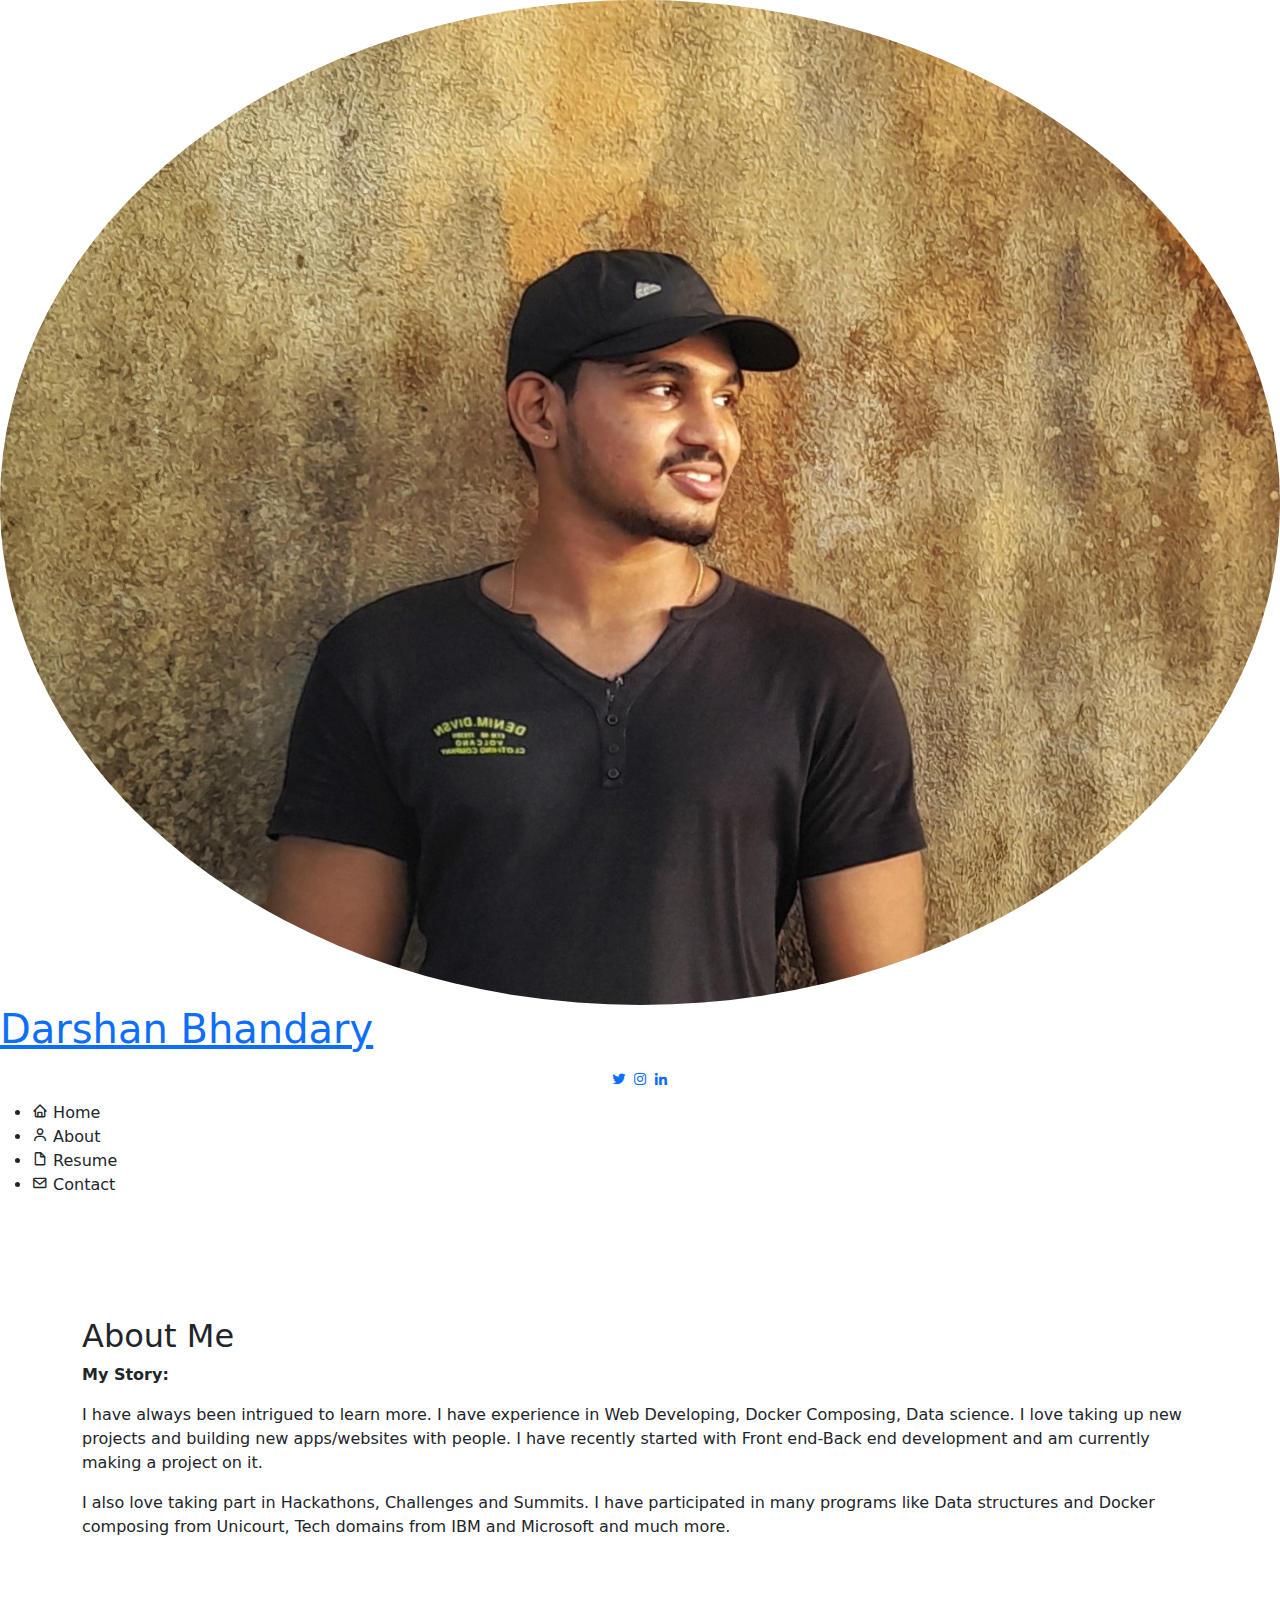
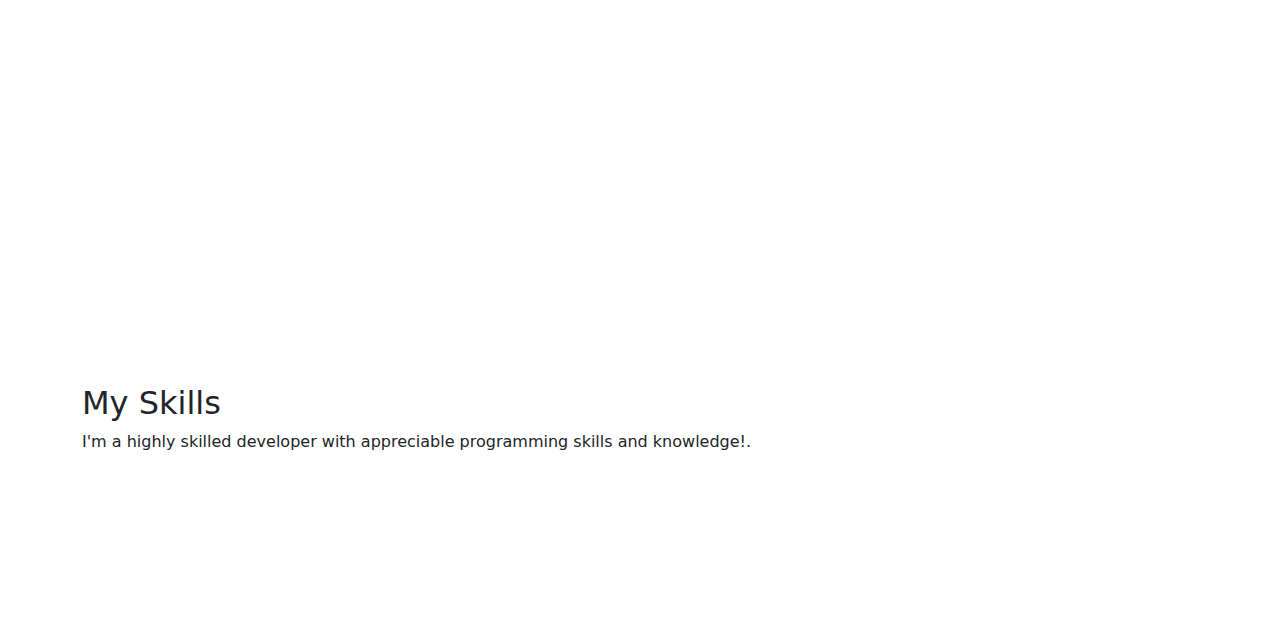
==== Task 1/index.html @ d775a0ec "updated" ====
<!DOCTYPE html>
<html lang="en">
<head>
    <meta charset="UTF-8">
    <meta http-equiv="X-UA-Compatible" content="IE=edge">
    <meta content="width=device-width, initial-scale=1.0" name="viewport">
    <title>My-portfolio</title>
    <meta content="" name="description">
    <meta content="" name="keywords">

    <link href="https://fonts.googleapis.com/css?family=Open+Sans:300,300i,400,400i,600,600i,700,700i|Raleway:300,300i,400,400i,500,500i,600,600i,700,700i|Poppins:300,300i,400,400i,500,500i,600,600i,700,700i" rel="stylesheet">
   
    <link href="assets/vendor/aos/aos.css" rel="stylesheet">
    <link href="assets/vendor/bootstrap/css/bootstrap.min.css" rel="stylesheet">
    <link href="assets/vendor/bootstrap-icons/bootstrap-icons.css" rel="stylesheet">
    <link href="assets/vendor/boxicons/css/boxicons.min.css" rel="stylesheet">
    <link href="assets/vendor/glightbox/css/glightbox.min.css" rel="stylesheet">
    <link href="assets/vendor/swiper/swiper-bundle.min.css" rel="stylesheet">

    <link href="css/style.css" rel="stylesheet">

</head>
<body>
    <i class="bi bi-list mobile-nav-toggle d-xl-none"></i>

    <header id="header">
        <div class="d-flex flex-column">
    
          <div class="profile">
            <img src="assets/img/profile_for_web_crp.jpg" alt="" class="img-fluid rounded-circle">
            <h1 class="text-light"><a href="index.html">Darshan Bhandary</a></h1>
            <div class="social-links mt-3 text-center">
              <a href="https://twitter.com/Darshan_Bhandry" class="twitter"><i class="bx bxl-twitter"></i></a>
              <a href="https://www.instagram.com/mr_dare_striker/" class="instagram"><i class="bx bxl-instagram"></i></a>
              <a href="https://www.linkedin.com/in/darshan-bhandary-b8691a249/" class="linkedin"><i class="bx bxl-linkedin"></i></a>
            </div>
          </div>
    
          <nav id="navbar" class="nav-menu navbar">
            <ul>
              <li><a href="#hero" class="nav-link scrollto active"><i class="bx bx-home"></i> <span>Home</span></a></li>
              <li><a href="#about" class="nav-link scrollto"><i class="bx bx-user"></i> <span>About</span></a></li>
              <li><a href="#resume" class="nav-link scrollto"><i class="bx bx-file-blank"></i> <span>Resume</span></a></li>
              <li><a href="#contact" class="nav-link scrollto"><i class="bx bx-envelope"></i> <span>Contact</span></a></li>
            </ul>
          </nav><!-- .nav-menu -->
        </div>
      </header><!-- End Header -->

      <section id="hero" class="d-flex flex-column justify-content-center align-items-center">
        <div class="hero-container" data-aos="fade-in">
          <h1>Darshan Bhandary</h1>
          <p>I'm <span class="typed" data-typed-items=" a Web Developer, a Programmer, a Free Lancer, a Aesthetic Enthusiast"></span></p>
        </div>
      </section><!-- End Hero -->
    <main id="main">

        <!-- ======= About Section ======= -->
        <section id="about" class="about">
          <div class="container">
    
            <div class="section-title">
              <h2>About Me</h2>
              <p><b>My Story:</b></p>
              <p>I have always been intrigued to learn more. I have experience in Web Developing, Docker Composing, Data science. I love taking up new projects and building new apps/websites with people. I have recently started with Front end-Back end development and am currently making a project on it.</p>
              <p>I also love taking part in Hackathons, Challenges and Summits. I have participated in many programs like Data structures and Docker composing from Unicourt, Tech domains from IBM and Microsoft and much more.</p>
            </div>
    
            <div class="row">
              <div class="col-lg-4" data-aos="fade-right">
                <img src="assets/img/profile name editted.jpg" class="img-fluid" alt="">
              </div>
              <div class="col-lg-8 pt-4 pt-lg-0 content" data-aos="fade-left">
                <h3>Intrest &amp; Passion.</h3>
                <p class="fst-italic">
                  Am a undergraduate passionate in programming and avid to learn new things. I'm intrested in building and developing new webpages/sites!.  
                </p>
                <div class="row">
                  <div class="col-lg-6">
                    <ul>
                      <li><i class="bi bi-chevron-right"></i> <strong>Birthday:</strong> <span>23 June 2003</span></li>
                      <li><i class="bi bi-chevron-right"></i> <strong>Website:</strong> <span><a href="https://darshan45672.github.io/Darshan-Bhandary" >Darshan Bhandary</a></span></li>
                      <li><i class="bi bi-chevron-right"></i> <strong>Phone:</strong> <span>+91 90190 03490</span></li>
                      <li><i class="bi bi-chevron-right"></i> <strong>City:</strong> <span>Mangaluru, Karnataka, India</span></li>
                    </ul>
                  </div>
                  <div class="col-lg-6">
                    <ul>
                      <li><i class="bi bi-chevron-right"></i> <strong>Age:</strong> <span>19</span></li>
                      <li><i class="bi bi-chevron-right"></i> <strong>Degree:</strong> <span>B.E</span></li>
                      <li><i class="bi bi-chevron-right"></i> <strong>Email id:</strong> <span>drshnbhandary@gmail.com</span></li>
                      <li><i class="bi bi-chevron-right"></i> <strong>Freelance:</strong> <span>Available</span></li>
                    </ul>
                  </div>
                </div>
              </div>
            </div>
    
          </div>
        </section><!-- End About Section -->
    
        <!-- ======= Skills Section ======= -->
        <section id="skills" class="skills section-bg">
          <div class="container">
    
            <div class="section-title">
              <h2>My Skills</h2>
              <p>I'm a highly skilled developer with appreciable programming skills and knowledge!.</p>
            </div>
    
            <div class="row skills-content">
    
              <div class="col-lg-6" data-aos="fade-up">
    
                <div class="progress">
                  <span class="skill">C <i class="val">70%</i></span>
                  <div class="progress-bar-wrap">
                    <div class="progress-bar" role="progressbar" aria-valuenow="70" aria-valuemin="0" aria-valuemax="100"></div>
                  </div>
                </div>
    
                <div class="progress">
                  <span class="skill">HTML <i class="val">80%</i></span>
                  <div class="progress-bar-wrap">
                    <div class="progress-bar" role="progressbar" aria-valuenow="80" aria-valuemin="0" aria-valuemax="100"></div>
                  </div>
                </div>
    
                <div class="progress">
                  <span class="skill">CSS <i class="val">70%</i></span>
                  <div class="progress-bar-wrap">
                    <div class="progress-bar" role="progressbar" aria-valuenow="70" aria-valuemin="0" aria-valuemax="100"></div>
                  </div>
                </div>
    
              </div>
    
              <div class="col-lg-6" data-aos="fade-up" data-aos-delay="100">
    
                <div class="progress">
                  <span class="skill">Python <i class="val">30%</i></span>
                  <div class="progress-bar-wrap">
                    <div class="progress-bar" role="progressbar" aria-valuenow="30" aria-valuemin="0" aria-valuemax="100"></div>
                  </div>
                </div>
    
                <div class="progress">
                  <span class="skill">Java <i class="val">40%</i></span>
                  <div class="progress-bar-wrap">
                    <div class="progress-bar" role="progressbar" aria-valuenow="40" aria-valuemin="0" aria-valuemax="100"></div>
                  </div>
                </div>
    
                <div class="progress">
                  <span class="skill">Quality of code <i class="val">75%</i></span>
                  <div class="progress-bar-wrap">
                    <div class="progress-bar" role="progressbar" aria-valuenow="75" aria-valuemin="0" aria-valuemax="100"></div>
                  </div>
                </div>
    
              </div>
    
            </div>
    
          </div>
        </section><!-- End Skills Section -->
    </main>
</body>
</html>
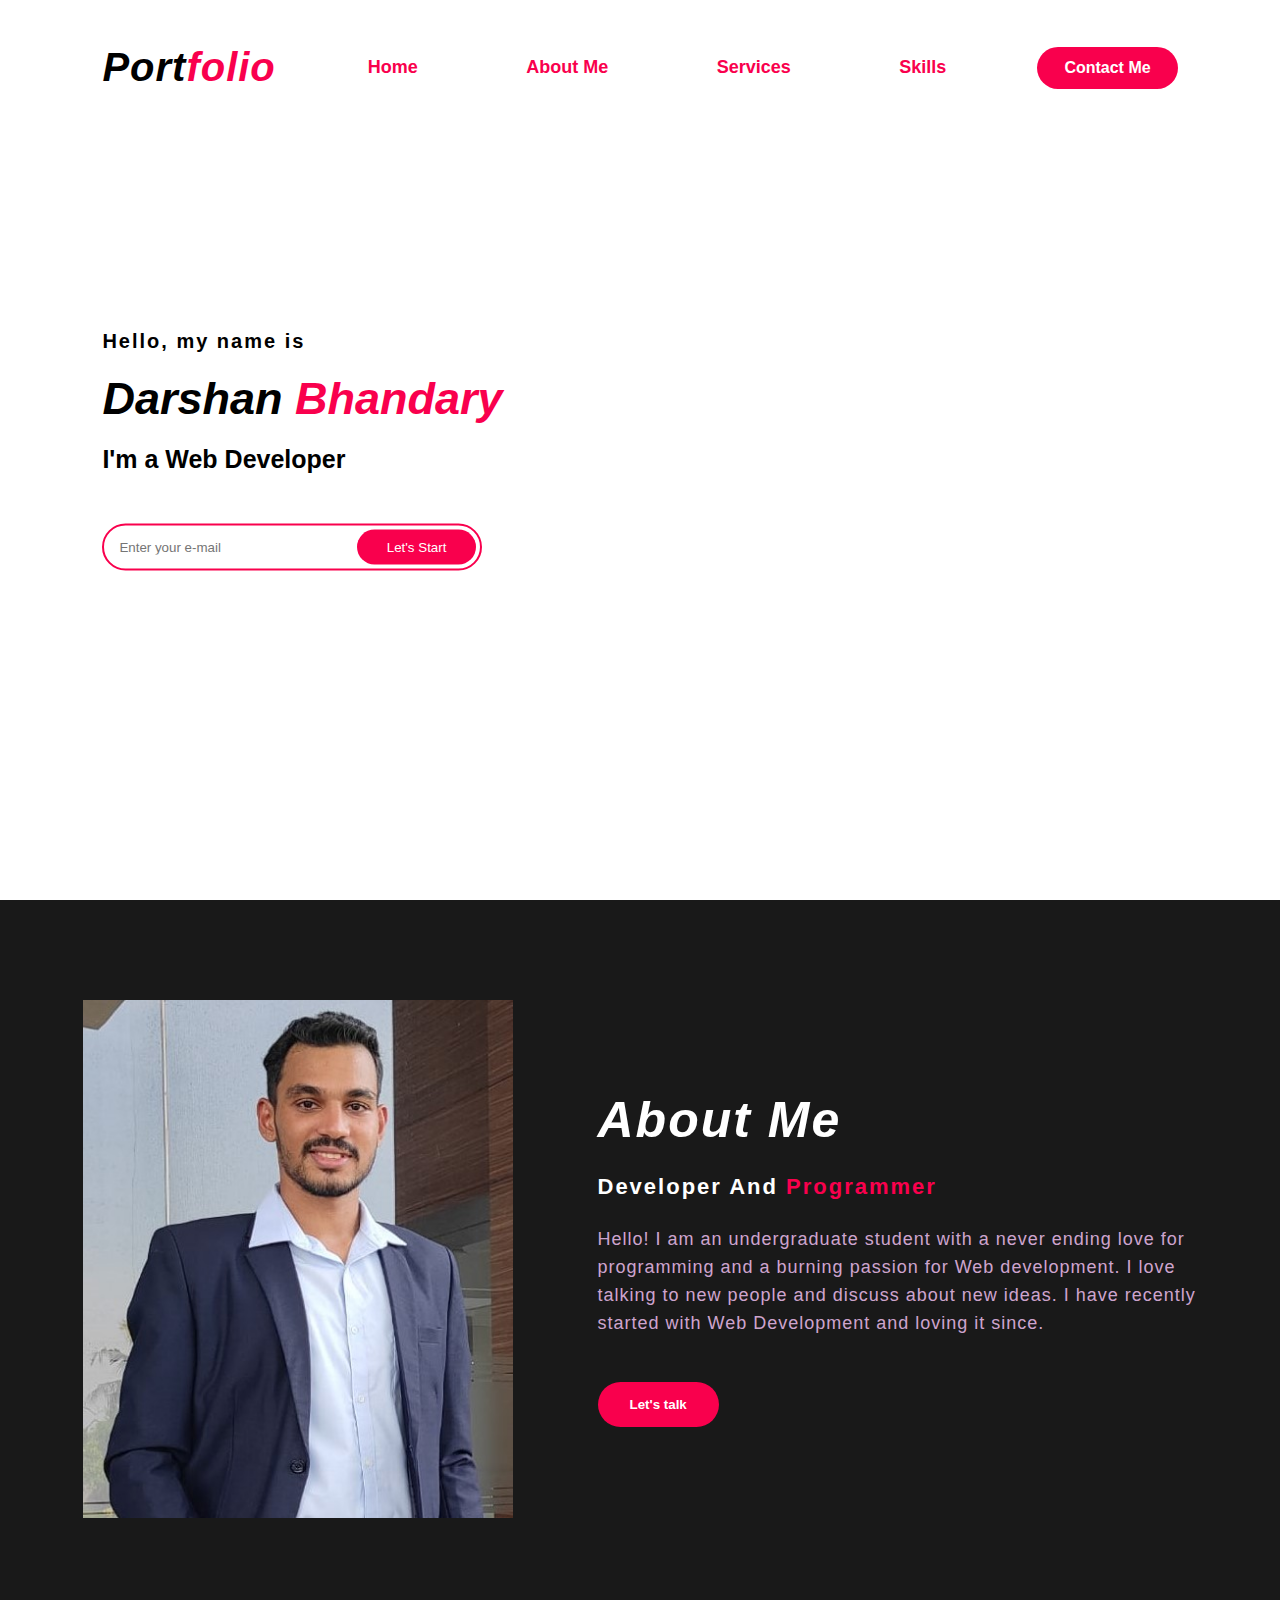
==== commit 4c453613: "updated index.html and style.css" ====
--- a/Task 1/index.html
+++ b/Task 1/index.html
@@ -9,161 +9,52 @@
     <meta content="" name="keywords">
 
     <link href="https://fonts.googleapis.com/css?family=Open+Sans:300,300i,400,400i,600,600i,700,700i|Raleway:300,300i,400,400i,500,500i,600,600i,700,700i|Poppins:300,300i,400,400i,500,500i,600,600i,700,700i" rel="stylesheet">
-   
-    <link href="assets/vendor/aos/aos.css" rel="stylesheet">
-    <link href="assets/vendor/bootstrap/css/bootstrap.min.css" rel="stylesheet">
-    <link href="assets/vendor/bootstrap-icons/bootstrap-icons.css" rel="stylesheet">
-    <link href="assets/vendor/boxicons/css/boxicons.min.css" rel="stylesheet">
-    <link href="assets/vendor/glightbox/css/glightbox.min.css" rel="stylesheet">
-    <link href="assets/vendor/swiper/swiper-bundle.min.css" rel="stylesheet">
+    
+    <link rel="stylesheet" href="https://cdnjs.cloudflare.com/ajax/libs/font-awesome/6.4.0/css/all.min.css" integrity="sha512-iecdLmaskl7CVkqkXNQ/ZH/XLlvWZOJyj7Yy7tcenmpD1ypASozpmT/E0iPtmFIB46ZmdtAc9eNBvH0H/ZpiBw==" crossorigin="anonymous" referrerpolicy="no-referrer" />
 
-    <link href="css/style.css" rel="stylesheet">
+    <link href="style.css" rel="stylesheet">
 
 </head>
 <body>
-    <i class="bi bi-list mobile-nav-toggle d-xl-none"></i>
+  <div class="hero">
+    <nav>
+      <h2 class="logo">Port<span>folio</span></h2>
+      <ul>
+        <li><a href="#">Home</a></li>
+        <li><a href="#">About Me</a></li>
+        <li><a href="#">Services</a></li>
+        <li><a href="#">Skills</a></li>
+      </ul>
+      <a href="" class="btn">Contact Me</a>
+    </nav>
+    
+    <!-- Home section -->
 
-    <header id="header">
-        <div class="d-flex flex-column">
-    
-          <div class="profile">
-            <img src="assets/img/profile_for_web_crp.jpg" alt="" class="img-fluid rounded-circle">
-            <h1 class="text-light"><a href="index.html">Darshan Bhandary</a></h1>
-            <div class="social-links mt-3 text-center">
-              <a href="https://twitter.com/Darshan_Bhandry" class="twitter"><i class="bx bxl-twitter"></i></a>
-              <a href="https://www.instagram.com/mr_dare_striker/" class="instagram"><i class="bx bxl-instagram"></i></a>
-              <a href="https://www.linkedin.com/in/darshan-bhandary-b8691a249/" class="linkedin"><i class="bx bxl-linkedin"></i></a>
-            </div>
-          </div>
-    
-          <nav id="navbar" class="nav-menu navbar">
-            <ul>
-              <li><a href="#hero" class="nav-link scrollto active"><i class="bx bx-home"></i> <span>Home</span></a></li>
-              <li><a href="#about" class="nav-link scrollto"><i class="bx bx-user"></i> <span>About</span></a></li>
-              <li><a href="#resume" class="nav-link scrollto"><i class="bx bx-file-blank"></i> <span>Resume</span></a></li>
-              <li><a href="#contact" class="nav-link scrollto"><i class="bx bx-envelope"></i> <span>Contact</span></a></li>
-            </ul>
-          </nav><!-- .nav-menu -->
-        </div>
-      </header><!-- End Header -->
+    <div class ="content">
+      <h4>Hello, my  name is</h4>
+      <h1>Darshan <span>Bhandary</span></h1>
+      <h3>I'm a Web Developer</h3>
+      <div class="news-letter">
+        <form >
+          <input type="email" name="name" id="mail" placeholder="Enter your e-mail">
+          <input type="submit" name="submit" value="Let's Start">
+        </form>
+      </div>
+    </div>
+  </div>
 
-      <section id="hero" class="d-flex flex-column justify-content-center align-items-center">
-        <div class="hero-container" data-aos="fade-in">
-          <h1>Darshan Bhandary</h1>
-          <p>I'm <span class="typed" data-typed-items=" a Web Developer, a Programmer, a Free Lancer, a Aesthetic Enthusiast"></span></p>
-        </div>
-      </section><!-- End Hero -->
-    <main id="main">
+  <!-- about me section -->
 
-        <!-- ======= About Section ======= -->
-        <section id="about" class="about">
-          <div class="container">
-    
-            <div class="section-title">
-              <h2>About Me</h2>
-              <p><b>My Story:</b></p>
-              <p>I have always been intrigued to learn more. I have experience in Web Developing, Docker Composing, Data science. I love taking up new projects and building new apps/websites with people. I have recently started with Front end-Back end development and am currently making a project on it.</p>
-              <p>I also love taking part in Hackathons, Challenges and Summits. I have participated in many programs like Data structures and Docker composing from Unicourt, Tech domains from IBM and Microsoft and much more.</p>
-            </div>
-    
-            <div class="row">
-              <div class="col-lg-4" data-aos="fade-right">
-                <img src="assets/img/profile name editted.jpg" class="img-fluid" alt="">
-              </div>
-              <div class="col-lg-8 pt-4 pt-lg-0 content" data-aos="fade-left">
-                <h3>Intrest &amp; Passion.</h3>
-                <p class="fst-italic">
-                  Am a undergraduate passionate in programming and avid to learn new things. I'm intrested in building and developing new webpages/sites!.  
-                </p>
-                <div class="row">
-                  <div class="col-lg-6">
-                    <ul>
-                      <li><i class="bi bi-chevron-right"></i> <strong>Birthday:</strong> <span>23 June 2003</span></li>
-                      <li><i class="bi bi-chevron-right"></i> <strong>Website:</strong> <span><a href="https://darshan45672.github.io/Darshan-Bhandary" >Darshan Bhandary</a></span></li>
-                      <li><i class="bi bi-chevron-right"></i> <strong>Phone:</strong> <span>+91 90190 03490</span></li>
-                      <li><i class="bi bi-chevron-right"></i> <strong>City:</strong> <span>Mangaluru, Karnataka, India</span></li>
-                    </ul>
-                  </div>
-                  <div class="col-lg-6">
-                    <ul>
-                      <li><i class="bi bi-chevron-right"></i> <strong>Age:</strong> <span>19</span></li>
-                      <li><i class="bi bi-chevron-right"></i> <strong>Degree:</strong> <span>B.E</span></li>
-                      <li><i class="bi bi-chevron-right"></i> <strong>Email id:</strong> <span>drshnbhandary@gmail.com</span></li>
-                      <li><i class="bi bi-chevron-right"></i> <strong>Freelance:</strong> <span>Available</span></li>
-                    </ul>
-                  </div>
-                </div>
-              </div>
-            </div>
-    
-          </div>
-        </section><!-- End About Section -->
-    
-        <!-- ======= Skills Section ======= -->
-        <section id="skills" class="skills section-bg">
-          <div class="container">
-    
-            <div class="section-title">
-              <h2>My Skills</h2>
-              <p>I'm a highly skilled developer with appreciable programming skills and knowledge!.</p>
-            </div>
-    
-            <div class="row skills-content">
-    
-              <div class="col-lg-6" data-aos="fade-up">
-    
-                <div class="progress">
-                  <span class="skill">C <i class="val">70%</i></span>
-                  <div class="progress-bar-wrap">
-                    <div class="progress-bar" role="progressbar" aria-valuenow="70" aria-valuemin="0" aria-valuemax="100"></div>
-                  </div>
-                </div>
-    
-                <div class="progress">
-                  <span class="skill">HTML <i class="val">80%</i></span>
-                  <div class="progress-bar-wrap">
-                    <div class="progress-bar" role="progressbar" aria-valuenow="80" aria-valuemin="0" aria-valuemax="100"></div>
-                  </div>
-                </div>
-    
-                <div class="progress">
-                  <span class="skill">CSS <i class="val">70%</i></span>
-                  <div class="progress-bar-wrap">
-                    <div class="progress-bar" role="progressbar" aria-valuenow="70" aria-valuemin="0" aria-valuemax="100"></div>
-                  </div>
-                </div>
-    
-              </div>
-    
-              <div class="col-lg-6" data-aos="fade-up" data-aos-delay="100">
-    
-                <div class="progress">
-                  <span class="skill">Python <i class="val">30%</i></span>
-                  <div class="progress-bar-wrap">
-                    <div class="progress-bar" role="progressbar" aria-valuenow="30" aria-valuemin="0" aria-valuemax="100"></div>
-                  </div>
-                </div>
-    
-                <div class="progress">
-                  <span class="skill">Java <i class="val">40%</i></span>
-                  <div class="progress-bar-wrap">
-                    <div class="progress-bar" role="progressbar" aria-valuenow="40" aria-valuemin="0" aria-valuemax="100"></div>
-                  </div>
-                </div>
-    
-                <div class="progress">
-                  <span class="skill">Quality of code <i class="val">75%</i></span>
-                  <div class="progress-bar-wrap">
-                    <div class="progress-bar" role="progressbar" aria-valuenow="75" aria-valuemin="0" aria-valuemax="100"></div>
-                  </div>
-                </div>
-    
-              </div>
-    
-            </div>
-    
-          </div>
-        </section><!-- End Skills Section -->
-    </main>
+  <section class="about">
+    <div class="main">
+      <img src="profile name editted.jpg" alt="">
+      <div class="about-text">
+        <h2>About Me</h2>
+        <h5>Developer and <span>Programmer</span></h5>
+        <p>Hello! I am an undergraduate student with a never ending love for programming and a burning passion for Web development. I love talking to new people and discuss about new ideas. I have recently started with Web Development and loving it since.</p>
+        <button class="button">Let's talk</button>
+      </div>
+    </div>
+  </section>
 </body>
 </html>--- a/Task 1/style.css
+++ b/Task 1/style.css
@@ -0,0 +1,199 @@
+*{
+    padding: 0;
+    margin: 0;
+    font-family: 'Josfin Sans', sans-serif;
+    box-sizing: border-box;
+}
+
+.hero{
+    height: 100vh;
+    width: 100%;
+    background-image: url(DSC_0227.JPG);
+    background-size: cover;
+    background-position: center;
+}
+
+nav{
+    display: flex;
+    align-items: center;
+    justify-content: space-between;
+    padding-top: 45px;
+    padding-left: 8%;
+    padding-right: 8%;
+}
+
+.logo{
+    color: black;
+    font-style:oblique;
+    font-size: 40px;
+    letter-spacing: 1px;
+    cursor: pointer;
+}
+
+span{
+    padding-right: 1px;
+    color: #f9004d;
+}
+
+nav ul li{
+    list-style-type: none ;
+    display: inline-block;
+    padding: 10px 25px;
+}
+
+nav ul li a{
+    background-color: white;
+    color: #f9004d;
+    text-decoration: none;
+    font-weight: bold ;
+    text-transform: capitalize;
+    font-size: large;
+    border: 2px solid transparent ;
+    padding: 10px 25px;
+    border-radius: 30px ;
+    transition: transform .4s;
+}
+
+nav ul li a:hover{
+    color: white;
+    background-color: #f9004d;
+    transition: transform.4s;
+    border: 2px solid transparent ;
+    transform: scale(1.3);
+}
+
+.btn{
+    background-color: #f9004d;
+    color: white;
+    text-decoration: none;
+    border: 2px solid transparent;
+    font-weight: bold;
+    padding: 10px 25px;
+    border-radius: 30px ;
+    transition: transform .4s;
+}
+
+.btn:hover{
+    transform: scale(1.3);
+}
+
+.content{
+    position: absolute;
+    top: 50%;
+    left: 8%;
+    transform: translateY(-50%);
+}
+
+h1{
+    color: black;
+    font-style: oblique;
+    margin: 20px 0px 20px;
+    font-size: 45px;
+}
+
+h3{
+    color: black;
+    margin-bottom: 50px;
+    font-size: 25px;
+}
+
+h4{
+    color: black;
+    letter-spacing: 2px;
+    font-size: 20px;
+}
+
+.news-letter form{
+    width: 380px;
+    max-width: 100%;
+    position: relative;
+}
+
+.news-letter form input:first-child{
+    display: inline-block;
+    width:100%;
+    padding: 14px 130px 14px 15px;  
+    border: 2px solid #f9004d;
+    outline: none;
+    border-radius: 30px; 
+}
+
+.news-letter form input:last-child{
+    position: absolute;
+    display: inline-block;
+    outline: none;
+    border: none;
+    padding: 10px 30px;
+    border-radius: 30px;
+    background-color: #f9004d;
+    color: white;
+    box-shadow: 0px 0px 5px #000, 0px 0px 15px, #858585;
+    top: 6px;
+    right: 6px;
+}
+
+.about{
+    width: 100%;
+    padding: 100px 0px;
+    background-color: #191919
+}
+
+.about img{
+    height: auto;
+    width: 430px;
+}
+
+.about-text{
+    width: 600px;
+}
+
+.main{
+    width: 1200px;
+    max-width: 95%;
+    margin: 0 auto;
+    display: flex;
+    align-items: center;
+    justify-content: space-around;
+}
+
+.about-text h2{
+    color: white;
+    letter-spacing: 2px;
+    font-size: 50px;
+    margin-bottom: 25px;
+    text-transform: capitalize;
+    font-style: oblique ;
+}
+
+.about-text h5{
+    color: white;
+    letter-spacing: 2px;
+    font-size: 22px;
+    margin-bottom: 25px;
+    text-transform: capitalize;
+}
+
+.about-text p{
+    color: #fcfc;
+    letter-spacing: 1px;
+    line-height: 28px;
+    font-size: 18px;
+    margin-bottom: 45px;
+}
+
+button{
+    background-color: #f9004d;
+    color: white;
+    text-decoration: none;
+    border: 2px solid transparent;
+    font-weight: bold;
+    padding: 13px 30px;
+    border-radius: 30px;
+    transition: .4s;
+}
+
+button:hover{
+    background-color: transparent;
+    border: 2px solid #f9004d;
+
+}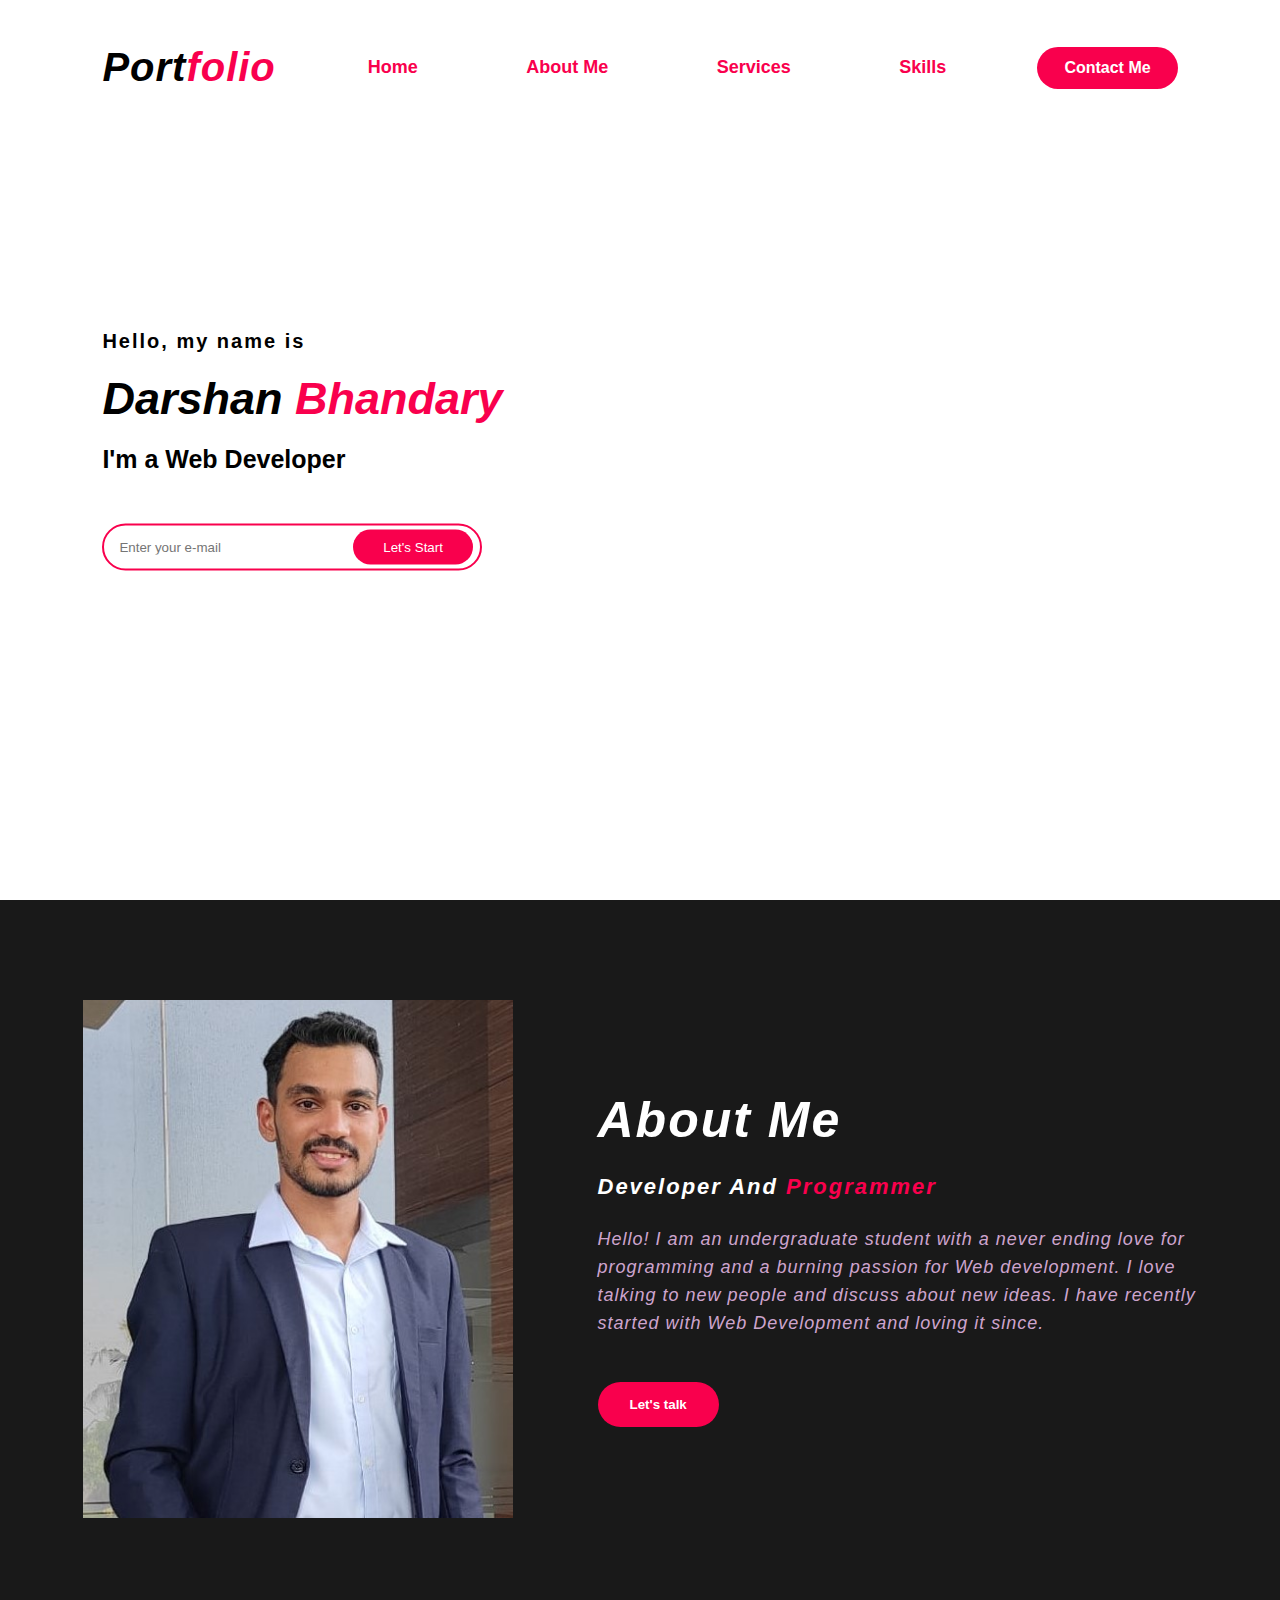
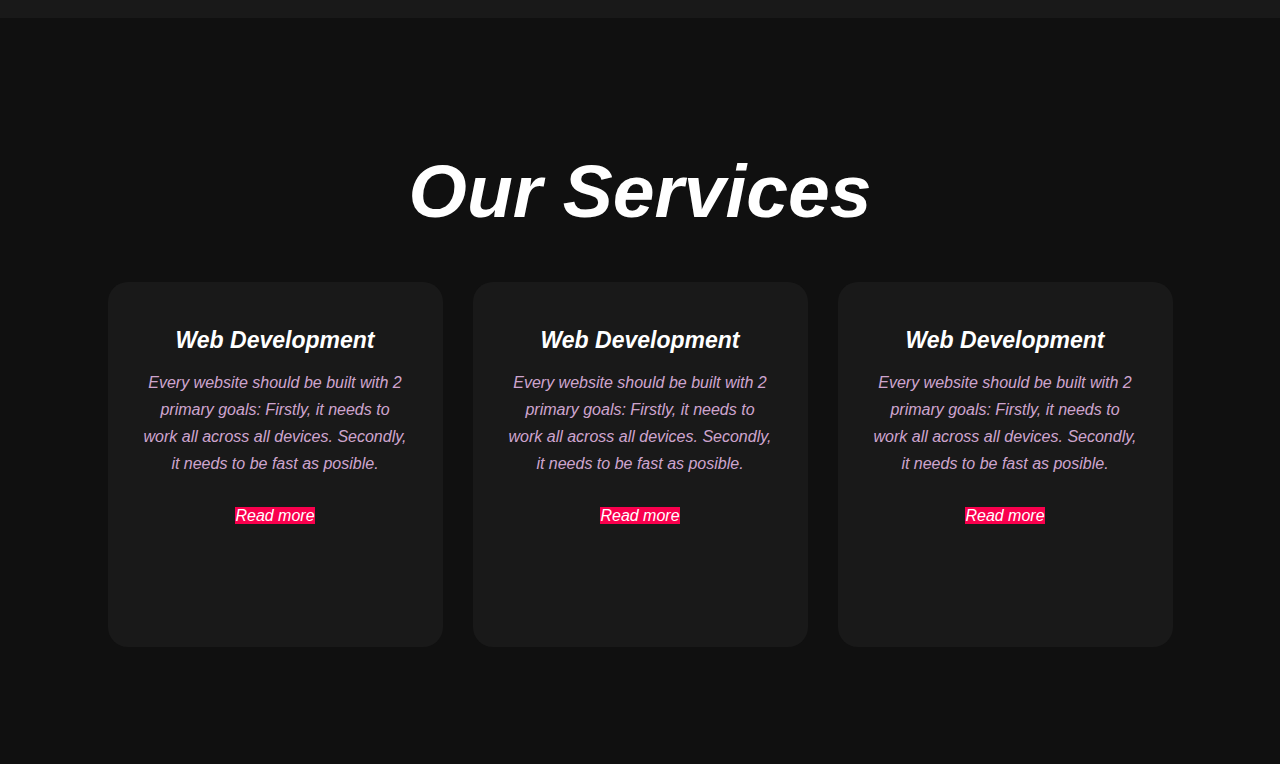
==== commit 69d57a66: "service section updated" ====
--- a/Task 1/index.html
+++ b/Task 1/index.html
@@ -56,5 +56,48 @@
       </div>
     </div>
   </section>
+
+  <!-- Service section -->
+  <div class="services">
+    <div class="title">
+      <h2>Our Services</h2>
+    </div>
+    <div class="box">
+      <div class="card">
+        <i class="fa-solid fa-bars"></i>
+        <h5>Web Development</h5>
+        <div class="pra">
+          <p>Every website should be built with 2 primary goals: Firstly, it needs to work all across all devices. Secondly, it needs to be fast as posible.</p>
+          <p style="text-align: center;">
+            <a class="button" href="#">Read more</a>
+          </p>
+        </div>
+      </div>
+
+      <div class="card">
+        <i class="fa-regular fa-user"></i>
+        <h5>Web Development</h5>
+        <div class="pra">
+          <p>Every website should be built with 2 primary goals: Firstly, it needs to work all across all devices. Secondly, it needs to be fast as posible.</p>
+          <p style="text-align: center;">
+            <a class="button" href="#">Read more</a>
+          </p>
+        </div>
+      </div>
+
+      <div class="card">
+        <i class="fa-regular fa-bell"></i>
+        <h5>Web Development</h5>
+        <div class="pra">
+          <p>Every website should be built with 2 primary goals: Firstly, it needs to work all across all devices. Secondly, it needs to be fast as posible.</p>
+          <p style="text-align: center;">
+            <a class="button" href="#">Read more</a>
+          </p>
+        </div>
+      </div>
+
+
+    </div>
+  </div>
 </body>
 </html>--- a/Task 1/style.css
+++ b/Task 1/style.css
@@ -129,9 +129,13 @@
     color: white;
     box-shadow: 0px 0px 5px #000, 0px 0px 15px, #858585;
     top: 6px;
-    right: 6px;
-}
-
+    right: 9.5px;
+    cursor: pointer;
+}
+
+.news-letter form input:last-child:hover{
+    transform: scale(1.1);
+}
 .about{
     width: 100%;
     padding: 100px 0px;
@@ -171,6 +175,7 @@
     font-size: 22px;
     margin-bottom: 25px;
     text-transform: capitalize;
+    font-style: oblique;
 }
 
 .about-text p{
@@ -179,6 +184,7 @@
     line-height: 28px;
     font-size: 18px;
     margin-bottom: 45px;
+    font-style: oblique;
 }
 
 button{
@@ -195,5 +201,68 @@
 button:hover{
     background-color: transparent;
     border: 2px solid #f9004d;
-
-}+    cursor: pointer;
+}
+
+.services{
+    background: #101010;
+    width: 100%;
+    padding: 100px 0px;
+}
+
+.title h2{
+    color: white;
+    font-size: 75px;
+    width: 1130px;
+    margin: 30px auto;
+    text-align: center;
+    font-style: oblique;
+}
+
+.box{
+    display: flex;
+    justify-content: center;
+    align-items: center;
+    min-height: 400px;
+}
+
+.card{
+    height: 365px;
+    width: 335px;
+    padding: 20px 35px;
+    background: #191919;
+    border-radius: 20px;
+    margin: 15px;
+    position: relative;
+    overflow: hidden;
+    text-align: center;
+}
+ .card i{
+    font-size: 50px;
+    display: block;
+    text-align: center;
+    margin: 25px 0px;
+    color: #f9004d;
+ }
+
+ h5{
+    color: white;
+    font-size: 23px;
+    margin-bottom: 15px;
+    font-style: oblique;
+ }
+
+ .pra p{
+    color: #fcfc;
+    font-size: 16px;
+    line-height: 27px;
+    margin-bottom: 25px;
+    font-style: oblique;
+ }
+
+ .card .button{
+    background-color: #f9004d;
+    color: white;
+    text-decoration: none;
+    
+ }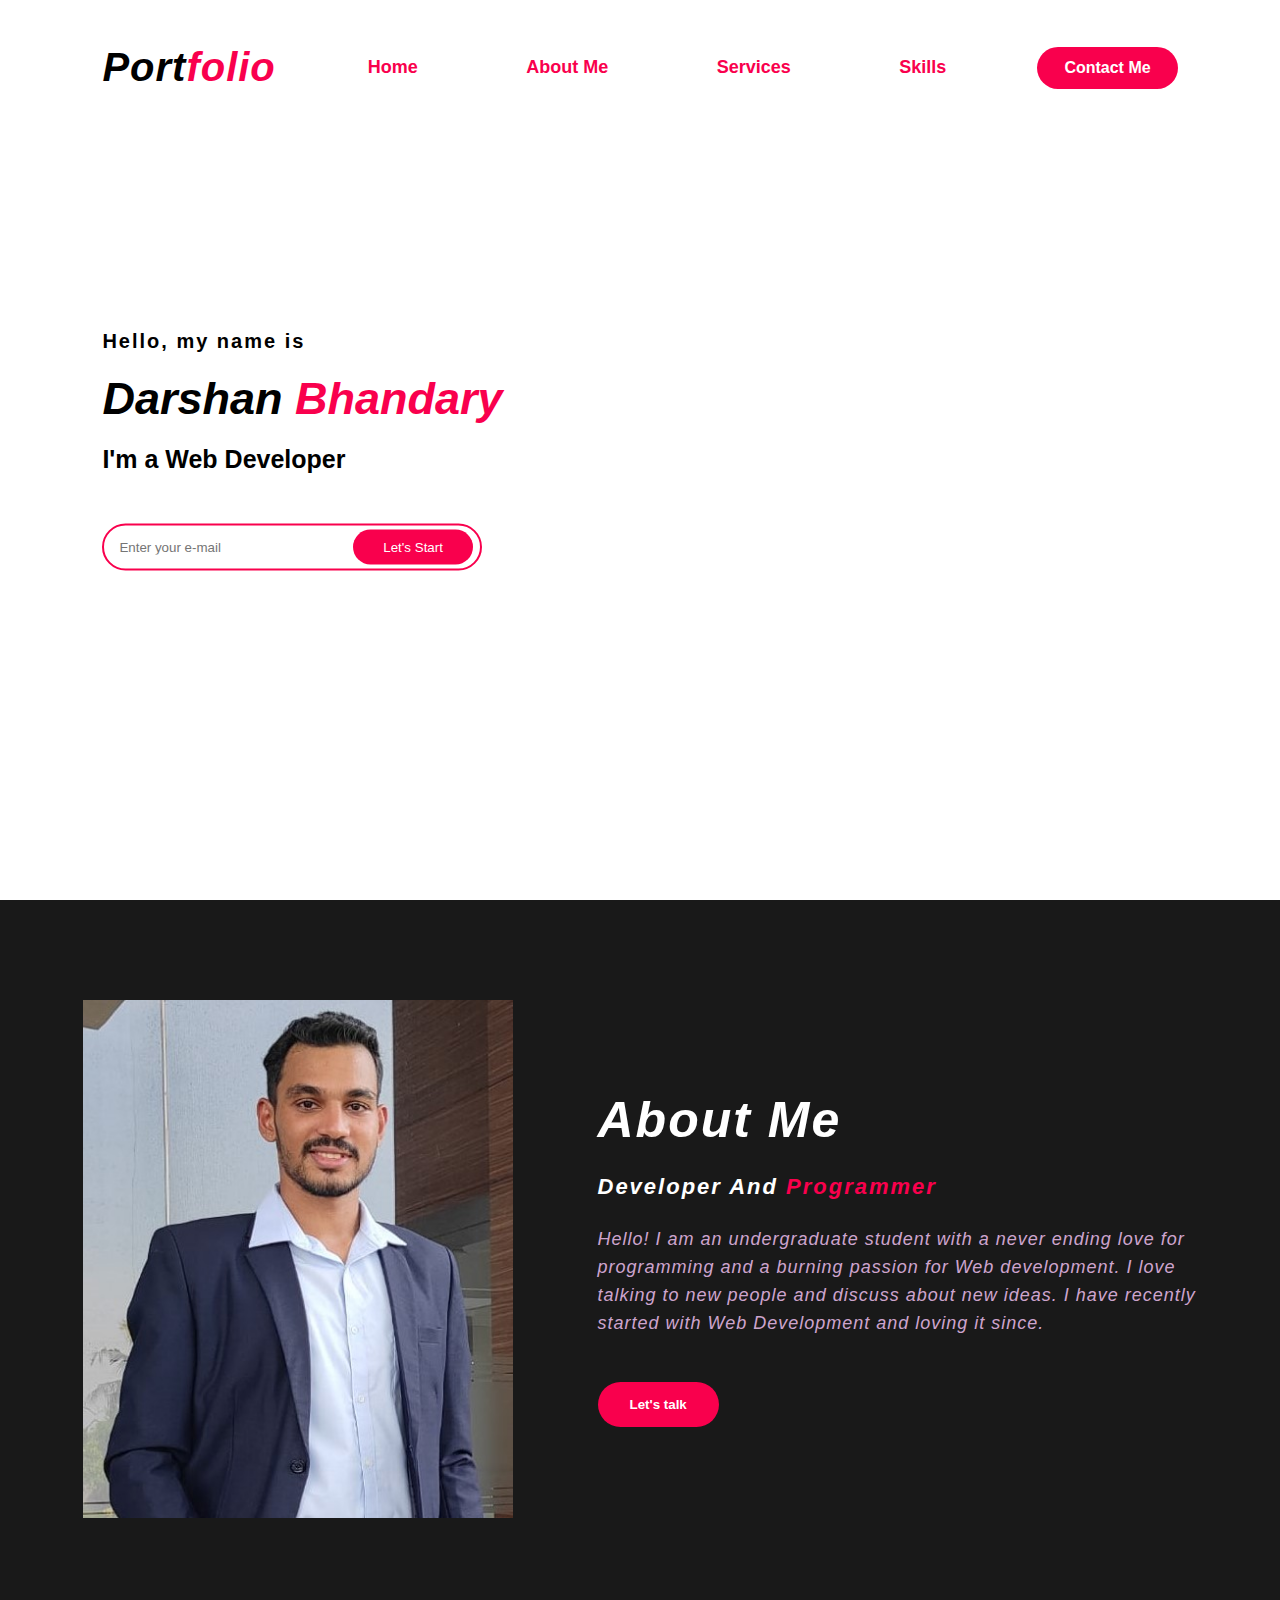
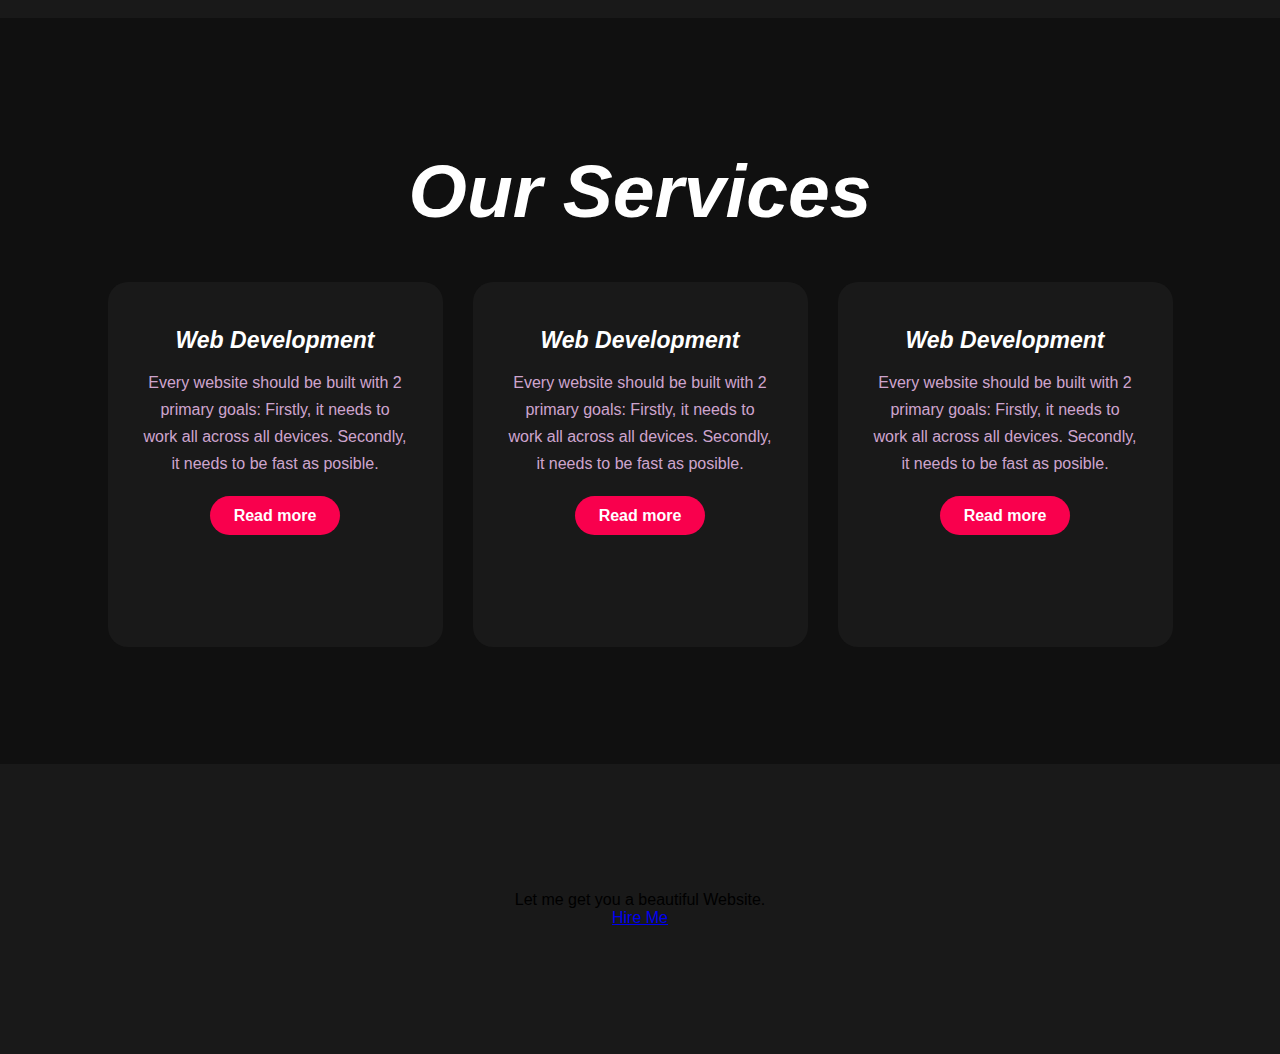
==== commit fa4657b8: "service section updated" ====
--- a/Task 1/index.html
+++ b/Task 1/index.html
@@ -95,9 +95,13 @@
           </p>
         </div>
       </div>
-
-
     </div>
+  </div>
+  <div class="contact-me">
+    <p>
+      Let me get you a beautiful Website.
+    </p>
+    <a href="#" class="button-2">Hire Me</a>
   </div>
 </body>
 </html>--- a/Task 1/style.css
+++ b/Task 1/style.css
@@ -257,12 +257,32 @@
     font-size: 16px;
     line-height: 27px;
     margin-bottom: 25px;
-    font-style: oblique;
+    font-style: normal;
  }
 
  .card .button{
     background-color: #f9004d;
     color: white;
     text-decoration: none;
-    
+    border: 2px solid transparent;
+    font-weight: bold;
+    padding: 9px 22px;
+    border-radius: 30px;
+    transition: .4s;
+ }
+
+ .card .button:hover{
+    background-color: transparent;
+    border: 2px solid #f9004d;
+    cursor: pointer;  
+ }
+
+ .contact-me{
+    width: 100%;
+    height: 290px;
+    background: #191919;
+    display: flex;
+    align-items: center;
+    flex-direction: column;
+    justify-content: center;
  }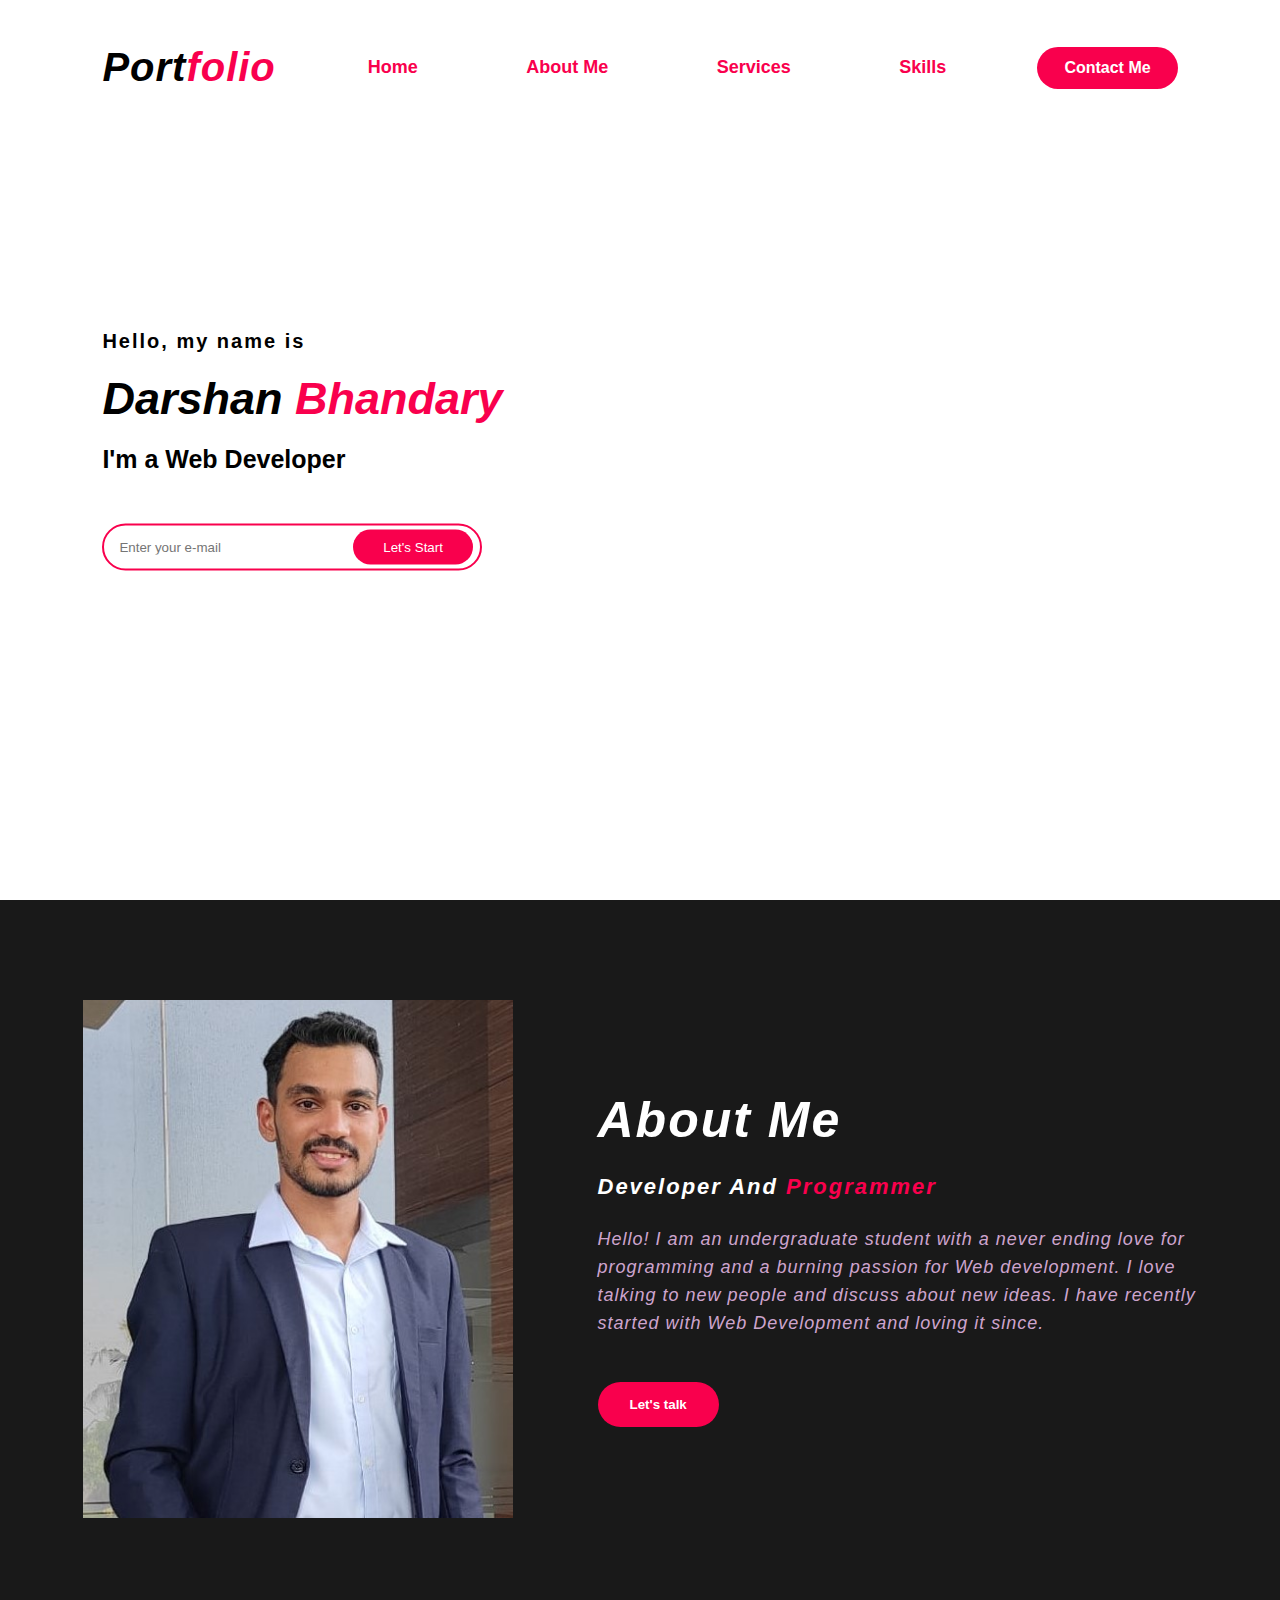
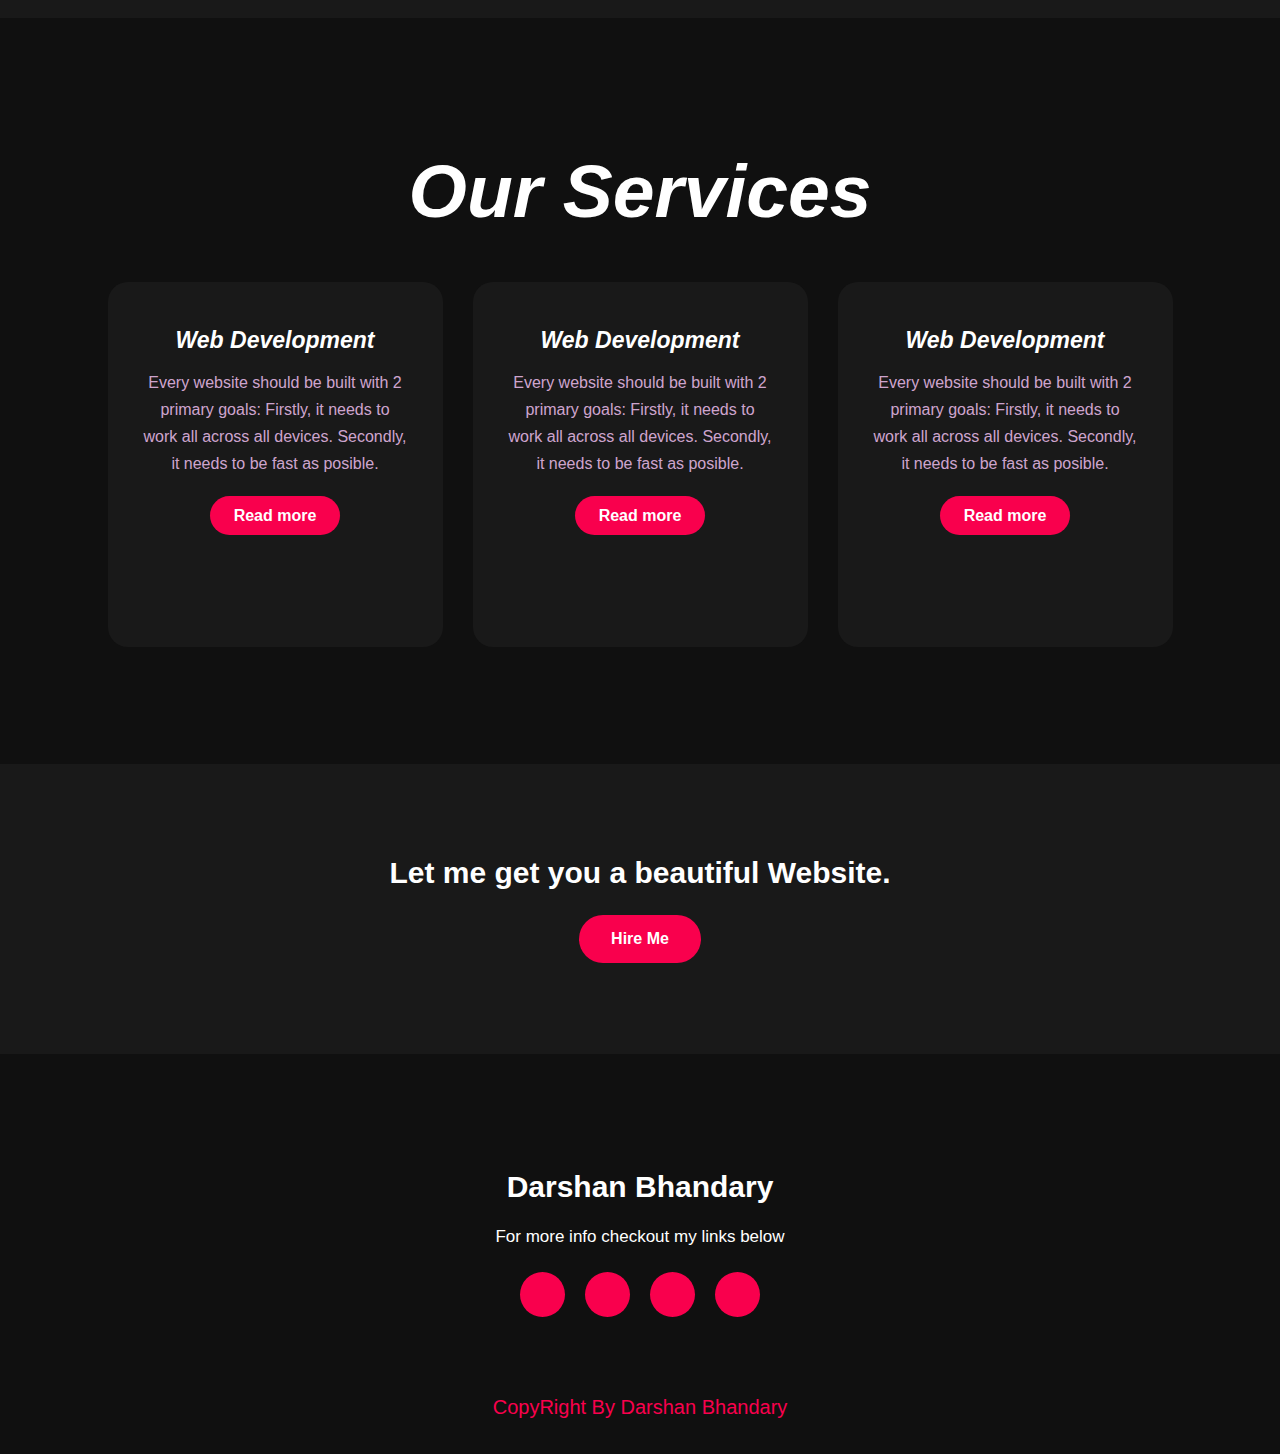
==== commit 9cd9cb38: "service section updated" ====
--- a/Task 1/index.html
+++ b/Task 1/index.html
@@ -103,5 +103,16 @@
     </p>
     <a href="#" class="button-2">Hire Me</a>
   </div>
+  <footer>
+    <p>Darshan Bhandary</p>
+    <p>For more info checkout my links below</p>
+    <div class="social">
+      <a href="#"><i class="fa-brands fa-github"></i></a>
+      <a href="#"><i class="fa-brands fa-instagram"></i></a>
+      <a href="#"><i class="fa-brands fa-linkedin"></i></a>
+      <a href="#"><i class="fa-solid fa-link"></i></a>
+    </div>
+    <p class="end">CopyRight By Darshan Bhandary</p>
+  </footer>
 </body>
 </html>--- a/Task 1/style.css
+++ b/Task 1/style.css
@@ -285,4 +285,85 @@
     align-items: center;
     flex-direction: column;
     justify-content: center;
- }+ }
+
+ .contact-me p{
+    color: white;
+    font-size: 30px;
+    font-weight: bold;
+    margin-bottom: 25px;
+ }
+
+ .contact-me .button-2{
+    background-color: #f9004d;
+    color: white;
+    text-decoration: none;
+    border: 2px solid transparent;
+    font-weight: bold;
+    padding: 13px 30px;
+    border-radius: 30px;
+    transition: .4s;
+ }
+
+ .contact-me .button-2:hover{
+    background-color: transparent;
+    border: 2px solid #f9004d;
+    cursor: pointer;
+ }
+
+ footer{
+    position: relative ;
+    width: 100%;
+    height: 400px;
+    background: #101010;
+    display: flex;
+    flex-direction: column;
+    align-items: center;
+    justify-content: center;
+}
+
+footer p:nth-child(1){
+    font-size: 30px;
+    color: white;
+    margin-bottom: 20px;
+    font-weight: bold;
+}
+
+footer p:nth-child(2){
+    color: white;
+    font-size: 17px;
+    width: 500px;
+    text-align: center;
+    line-height: 26px;
+}
+
+.social{
+    display: flex;
+}
+
+.social a{
+    width: 45px;
+    height: 45px;
+    display: flex;
+    align-items: center;
+    justify-content: center;
+    background: #f9004d;
+    border-radius: 50%;
+    margin: 22px 10px;
+    color: white;
+    text-decoration: none;
+    font-size: 20px;
+}
+
+.social a:hover{
+    transform: scale(1.3);
+    transition: .3s;
+}
+
+.end{
+    position: absolute;
+    color: #f9004d;
+    bottom: 35px;
+    font-size: 20px;
+    font-style: normal;
+}